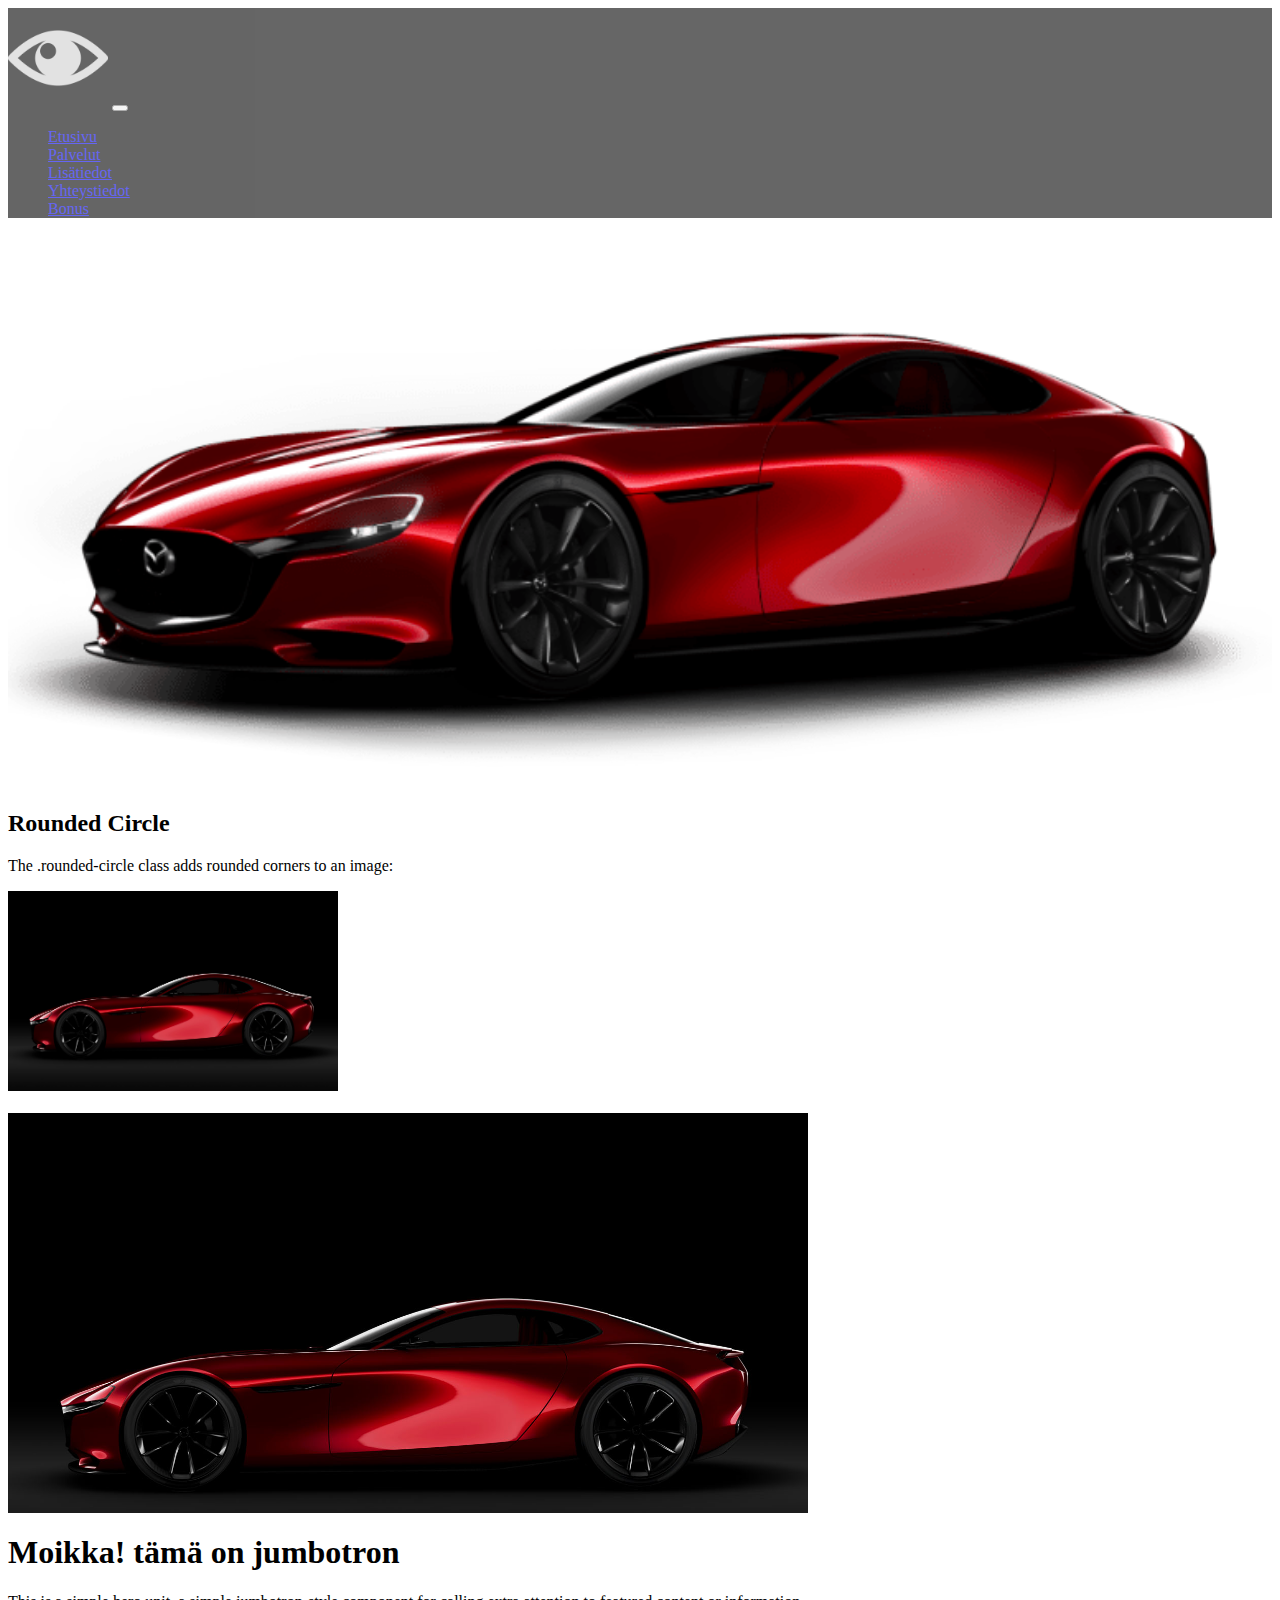
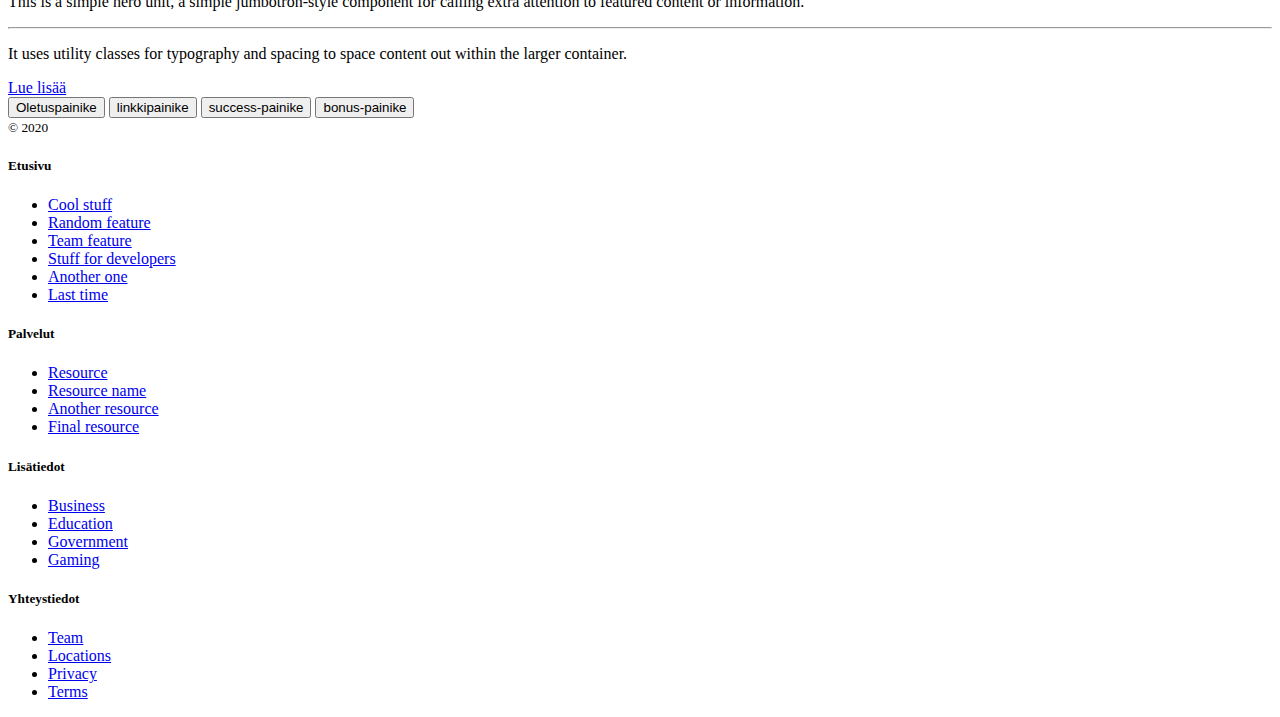
==== etusivu.html @ 67d4008b "omaweb" ====
<!DOCTYPE HTML>
<html lang="fi">
	<head>
		<title>oma webbisivu</title>
		<meta charset="utf-8"/>
		<meta name="viewport" content="width=device-width, initial-scale=1, shrink-to-fit=no">
		<link rel="stylesheet" href="https://cdn.jsdelivr.net/npm/bootstrap@4.5.3/dist/css/bootstrap.min.css" integrity="sha384-TX8t27EcRE3e/ihU7zmQxVncDAy5uIKz4rEkgIXeMed4M0jlfIDPvg6uqKI2xXr2" crossorigin="anonymous">
		<link href="styles-etusivu.css" rel="stylesheet" >
		<link rel="icon" href="iconi_valilehti.png" type="image/x-icon">
	</head>
	
<body>
	 <!-- A grey horizontal navbar that becomes vertical on small screens -->
<nav class="navbar navbar-expand-md navbar-dark bg-dark fixed-top navbar-shrink" >
 <img src="logo.png" alt="logo" class="navbar-brand mx-auto" width="100px" height="100px">
	<button class="navbar-toggler" data-toggle="collapse" data-target="#navbarMenu">
		<span class="navbar-toggler-icon"></span>
	</button>
	<div id="navbarMenu" class="collapse navbar-collapse">
  <!-- Links (active) näyttää aktiivisen linkin, navbar tekee hampurilaisen-->

	  <ul class="navbar-nav justify-contet-center mx-auto">
		<li class="nav-item">
		  <a class="nav-link active" href="#">Etusivu</a>
		</li>
		<li class="nav-item">
		  <a class="nav-link" href="palvelut.html">Palvelut</a>
		</li>
		<li class="nav-item">
		  <a class="nav-link" href="lisätiedot.html">Lisätiedot</a>
		</li>
		<li class="nav-item">
		  <a class="nav-link" href="yhteystiedot.html">Yhteystiedot</a>
		</li>
		<li class="nav-item">
		  <a class="nav-link" href="v4.final.html">Bonus</a>
		</li>
	  </ul>
	</div>
</nav> 

<img src="concept.png" alt="Cinque Terre" class="img-fluid" style="width:100%;"></img>

<div class="container">
  <h2>Rounded Circle</h2>
  <p>The .rounded-circle class adds rounded corners to an image:</p>            
  <img src="auto_kuva.jpg" class="rounded-circle" alt="Cinque Terre" width="330" height="200"> 
</div>
<br>
<div class="taustakuva img-fluid">	
	</div>


 <div class="jumbotron">
  <h1 class="display-4 justify-contet-center">Moikka! tämä on jumbotron</h1>
  <p class="lead">This is a simple hero unit, a simple jumbotron-style component for calling extra attention to featured content or information.</p>
  <hr class="my-4">
  <p>It uses utility classes for typography and spacing to space content out within the larger container.</p>
  <a class="btn btn-primary btn-lg" href="#" role="button">Lue lisää</a>
</div>
 
<button type="button" class="btn">Oletuspainike</button>
<button type="button" class="btn btn-primary">linkkipainike</button>
<button type="button" class="btn btn-secondary">success-painike</button>
<button type="button" class="btn btn-success">bonus-painike</button>

<br>

<link rel="stylesheet" href="https://use.fontawesome.com/releases/v5.7.0/css/all.css" integrity="sha384-lZN37f5QGtY3VHgisS14W3ExzMWZxybE1SJSEsQp9S+oqd12jhcu+A56Ebc1zFSJ" crossorigin="anonymous">

<footer class="container py-5">
  <div class="row">
    <div class="col-12 col-md">
      <small class="d-block mb-3 text-muted">&copy; 2020</small>
    </div>
    <div class="col-6 col-md">
      <h5>Etusivu</h5>
      <ul class="list-unstyled text-small">
        <li><a class="text-muted" href="#">Cool stuff</a></li>
        <li><a class="text-muted" href="#">Random feature</a></li>
        <li><a class="text-muted" href="#">Team feature</a></li>
        <li><a class="text-muted" href="#">Stuff for developers</a></li>
        <li><a class="text-muted" href="#">Another one</a></li>
        <li><a class="text-muted" href="#">Last time</a></li>
      </ul>
    </div>
    <div class="col-6 col-md">
      <h5>Palvelut</h5>
      <ul class="list-unstyled text-small">
        <li><a class="text-muted" href="#">Resource</a></li>
        <li><a class="text-muted" href="#">Resource name</a></li>
        <li><a class="text-muted" href="#">Another resource</a></li>
        <li><a class="text-muted" href="#">Final resource</a></li>
      </ul>
    </div>
    <div class="col-6 col-md">
      <h5>Lisätiedot</h5>
      <ul class="list-unstyled text-small">
        <li><a class="text-muted" href="#">Business</a></li>
        <li><a class="text-muted" href="#">Education</a></li>
        <li><a class="text-muted" href="#">Government</a></li>
        <li><a class="text-muted" href="#">Gaming</a></li>
      </ul>
    </div>
    <div class="col-6 col-md">
      <h5>Yhteystiedot</h5>
      <ul class="list-unstyled text-small">
        <li><a class="text-muted" href="#">Team</a></li>
        <li><a class="text-muted" href="#">Locations</a></li>
        <li><a class="text-muted" href="#">Privacy</a></li>
        <li><a class="text-muted" href="#">Terms</a></li>
      </ul>
    </div>
  </div>
</footer>


	<script src="https://code.jquery.com/jquery-3.5.1.slim.min.js" integrity="sha384-DfXdz2htPH0lsSSs5nCTpuj/zy4C+OGpamoFVy38MVBnE+IbbVYUew+OrCXaRkfj" crossorigin="anonymous"></script>
	<script src="https://cdn.jsdelivr.net/npm/bootstrap@4.5.3/dist/js/bootstrap.bundle.min.js" integrity="sha384-ho+j7jyWK8fNQe+A12Hb8AhRq26LrZ/JpcUGGOn+Y7RsweNrtN/tE3MoK7ZeZDyx" crossorigin="anonymous"></script>
	<script>
	$(window).scroll(function() {
	$('nav').toggleClass('scrolled', $(this).scrollTop() > 8);
	});
	</script>
</body>
	
</html>
---- styles-etusivu.css ----
.bg-dark{
	transition: 750ms ease;
	background-color: black !important;
	opacity: 0.6; 
	
}

.bg-dark.scrolled{
	background-color: black !important;
	opacity: 0.9;
}



.taustakuva {
	flex: width;
	width: 800px;
	height: 400px;
	background-image: url('auto_kuva.jpg');
	background-size: cover;
	transition: width 2s, height 3s;
}
.taustakuva:hover{
	width: 1600px;
	height: 800px;
}



.first-example-grid {
	background-color: #aaaaaa;
	border: 3px solid #000000;

}

.placeholder-img {
	height: 200px;
	border: 1px solid black !important;
}




.col{
	background-color: #cccccc;
	color:#000000;
	padding: 5px;
	margin: 3px;
	text-align: center;
}

.second-example-grid {
	background-color: #aaaa00;
	border: 3px solid #000000;
	
}

.second-example-cell {
	background-color: #cccc00;
	color:#000000;
	padding: 5px;
	margin: 3px;
	text-align: center;
}
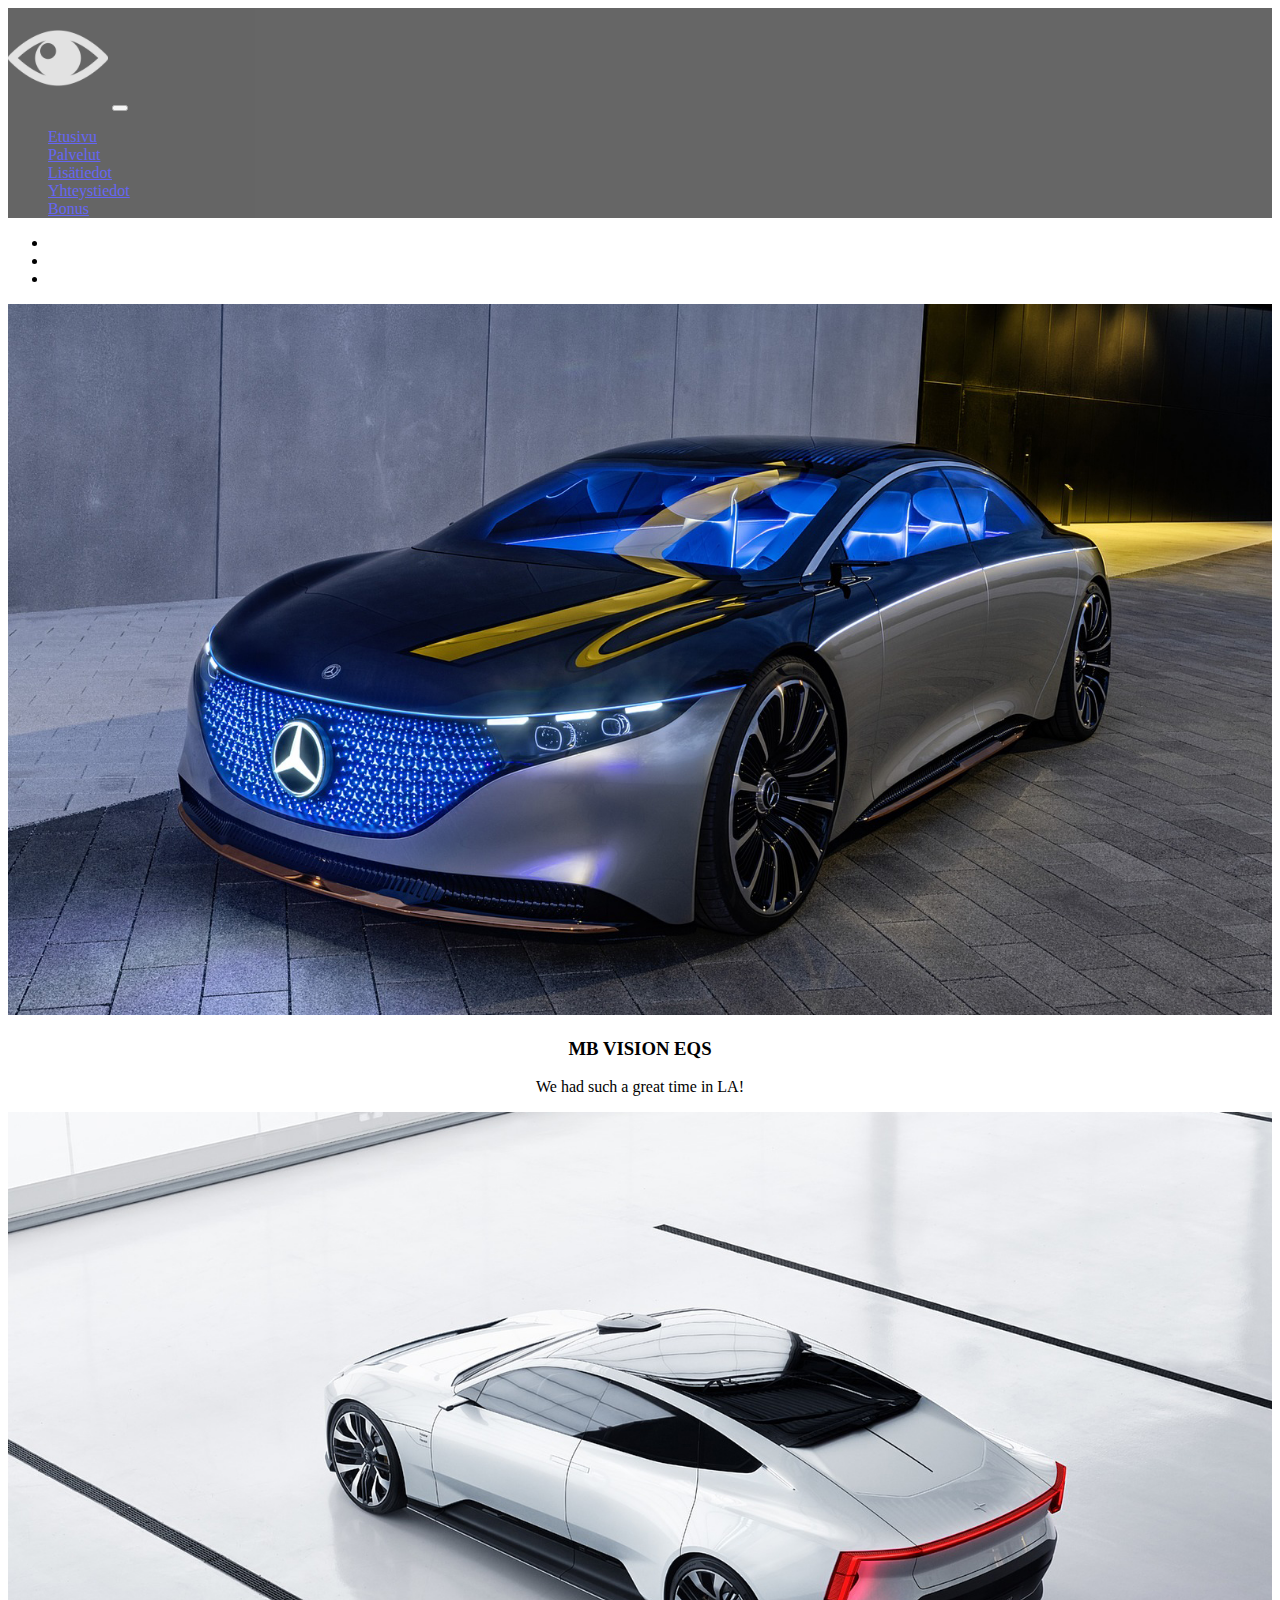
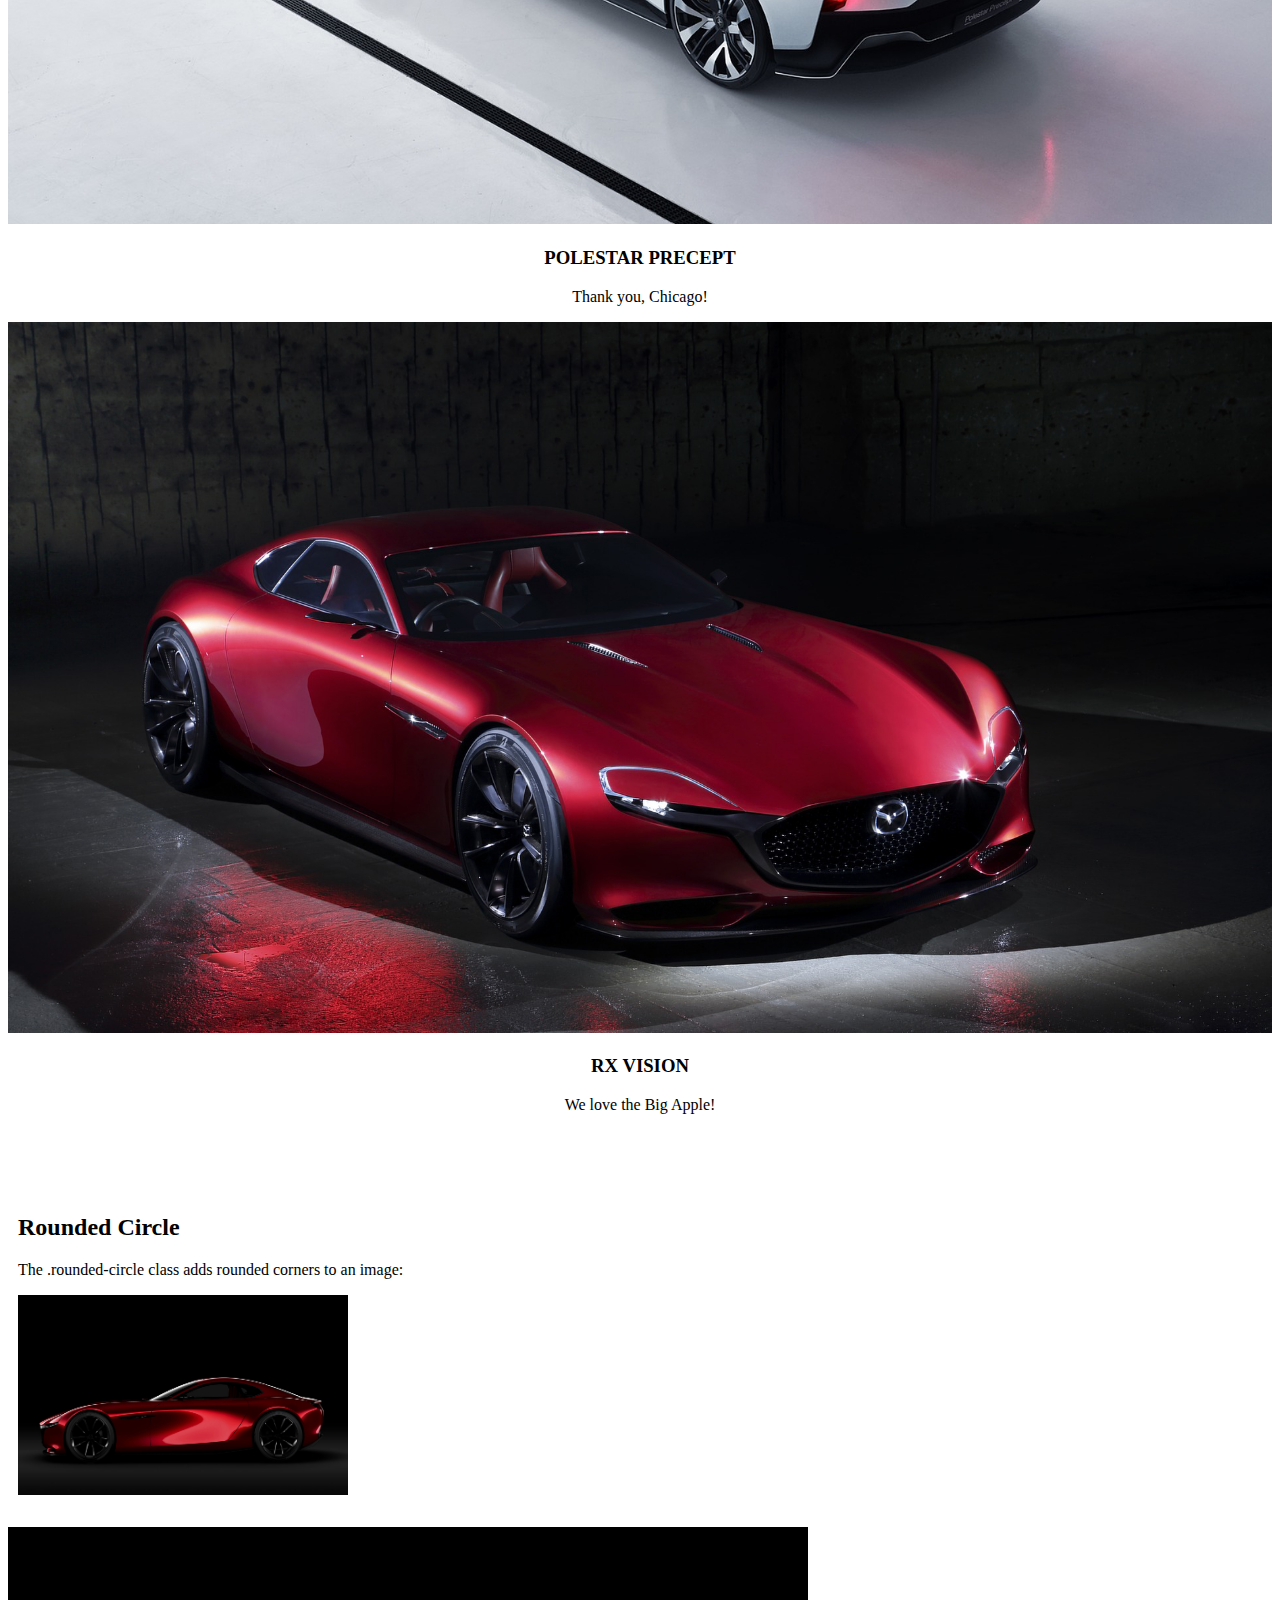
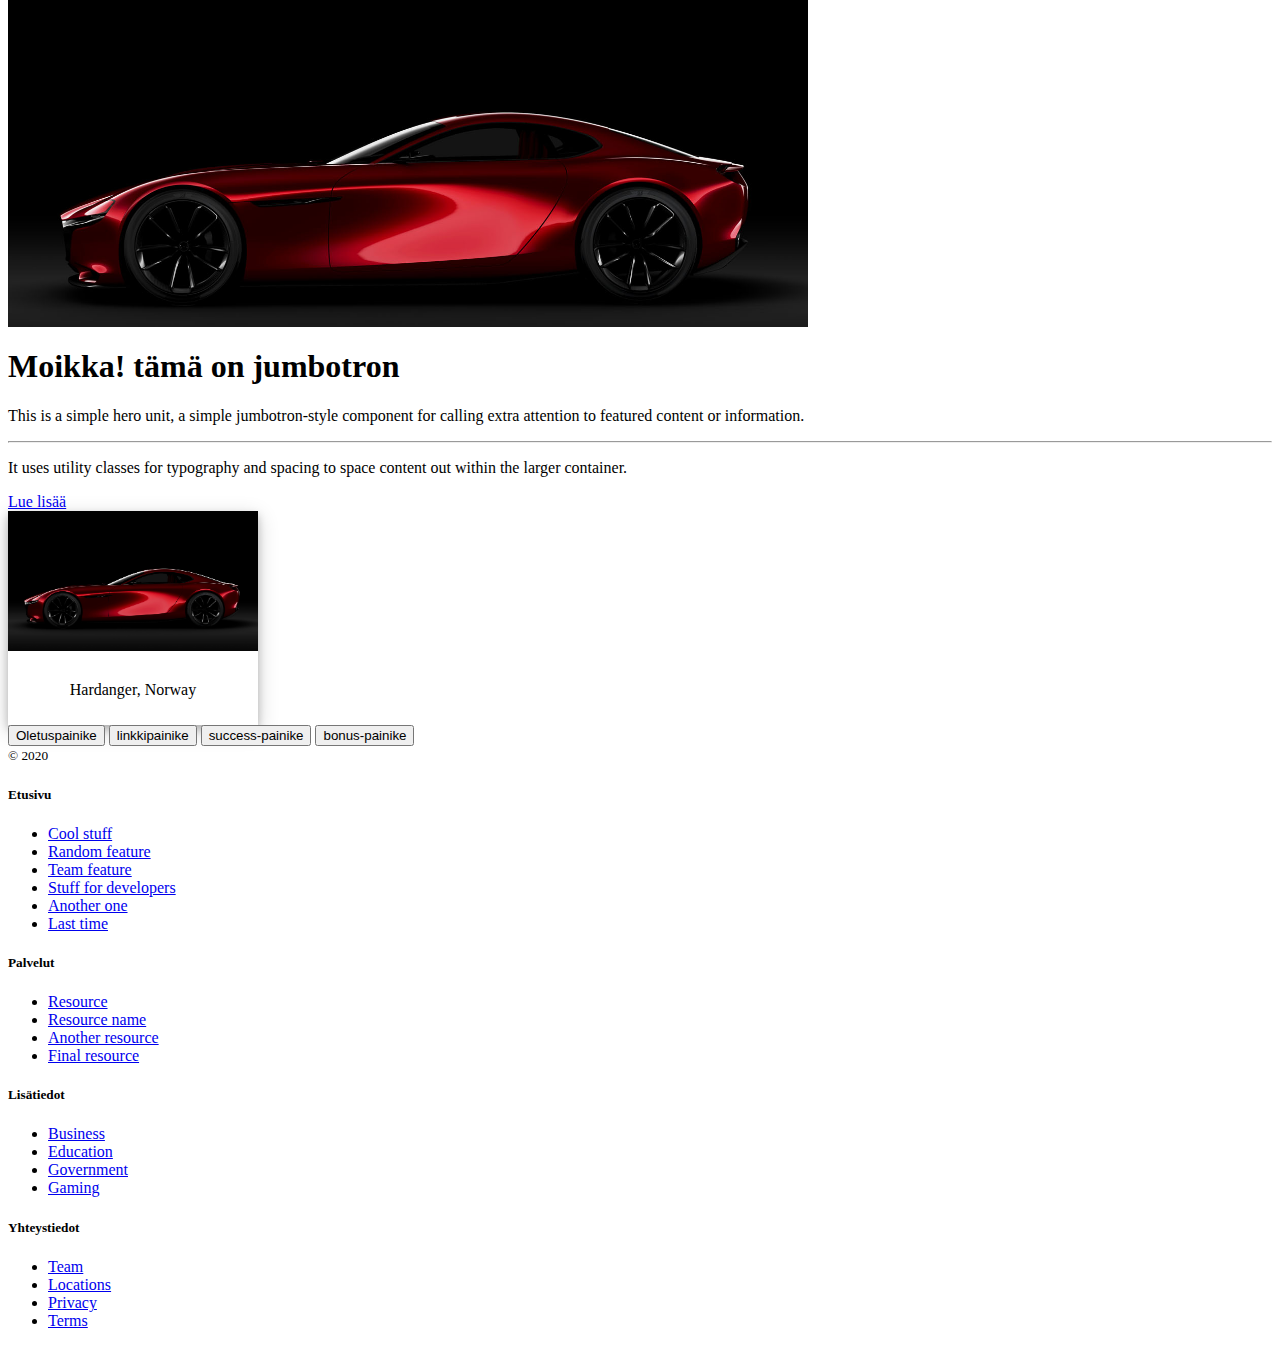
==== commit cd12c398: "-" ====
--- a/etusivu.html
+++ b/etusivu.html
@@ -39,7 +39,45 @@
 	</div>
 </nav> 
 
-<img src="concept.png" alt="Cinque Terre" class="img-fluid" style="width:100%;"></img>
+<div id="demo" class="carousel slide" data-ride="carousel">
+  <ul class="carousel-indicators">
+    <li data-target="#demo" data-slide-to="0" class="active"></li>
+    <li data-target="#demo" data-slide-to="1"></li>
+    <li data-target="#demo" data-slide-to="2"></li>
+  </ul>
+  <div class="carousel-inner">
+    <div class="carousel-item active">
+      <img src="mercedes-benz_vision_eqs_1600x1200.jpg" alt="EQS" >
+      <div class="carousel-caption">
+        <h3>MB VISION EQS</h3>
+        <p>We had such a great time in LA!</p>
+      </div>   
+    </div>
+    <div class="carousel-item">
+      <img src="2020_polestar_precept_concept_1600x1200.jpg" alt="polestar" >
+      <div class="carousel-caption">
+        <h3>POLESTAR PRECEPT</h3>
+        <p>Thank you, Chicago!</p>
+      </div>   
+    </div>
+    <div class="carousel-item">
+      <img src="2015_mazda_rx-vision_concept_1920x1080.jpg" alt="RX">
+      <div class="carousel-caption">
+        <h3>RX VISION</h3>
+        <p>We love the Big Apple!</p>
+		<br><br>
+      </div>   
+    </div>
+  </div>
+  <a class="carousel-control-prev" href="#demo" data-slide="prev">
+    <span class="carousel-control-prev-icon"></span>
+  </a>
+  <a class="carousel-control-next" href="#demo" data-slide="next">
+    <span class="carousel-control-next-icon"></span>
+  </a>
+</div>
+
+<br>
 
 <div class="container">
   <h2>Rounded Circle</h2>
@@ -52,13 +90,20 @@
 
 
  <div class="jumbotron">
-  <h1 class="display-4 justify-contet-center">Moikka! tämä on jumbotron</h1>
+  <h1 class="display-4">Moikka! tämä on jumbotron</h1>
   <p class="lead">This is a simple hero unit, a simple jumbotron-style component for calling extra attention to featured content or information.</p>
   <hr class="my-4">
   <p>It uses utility classes for typography and spacing to space content out within the larger container.</p>
   <a class="btn btn-primary btn-lg" href="#" role="button">Lue lisää</a>
 </div>
  
+ <div class="polaroid">
+  <img src="auto_kuva.jpg" a class="nav-link" href="#" alt="Norway" style="width:100%">
+  <div class="container">
+    <p>Hardanger, Norway</p>
+  </div>
+  
+</div>
 <button type="button" class="btn">Oletuspainike</button>
 <button type="button" class="btn btn-primary">linkkipainike</button>
 <button type="button" class="btn btn-secondary">success-painike</button>
--- a/styles-etusivu.css
+++ b/styles-etusivu.css
@@ -26,7 +26,25 @@
 	height: 800px;
 }
 
+.carousel-inner img {
+    width: 100%;
+    height: 100%;
+  }
+  
+.carousel-caption{
+	  size: 125px;
+	  text-align: center;
+  }
+  
+div.polaroid {
+  width: 250px;
+  box-shadow: 0 4px 8px 0 rgba(0, 0, 0, 0.2), 0 6px 20px 0 rgba(0, 0, 0, 0.19);
+  text-align: center;
+}
 
+div.container {
+  padding: 10px;
+}
 
 .first-example-grid {
 	background-color: #aaaaaa;
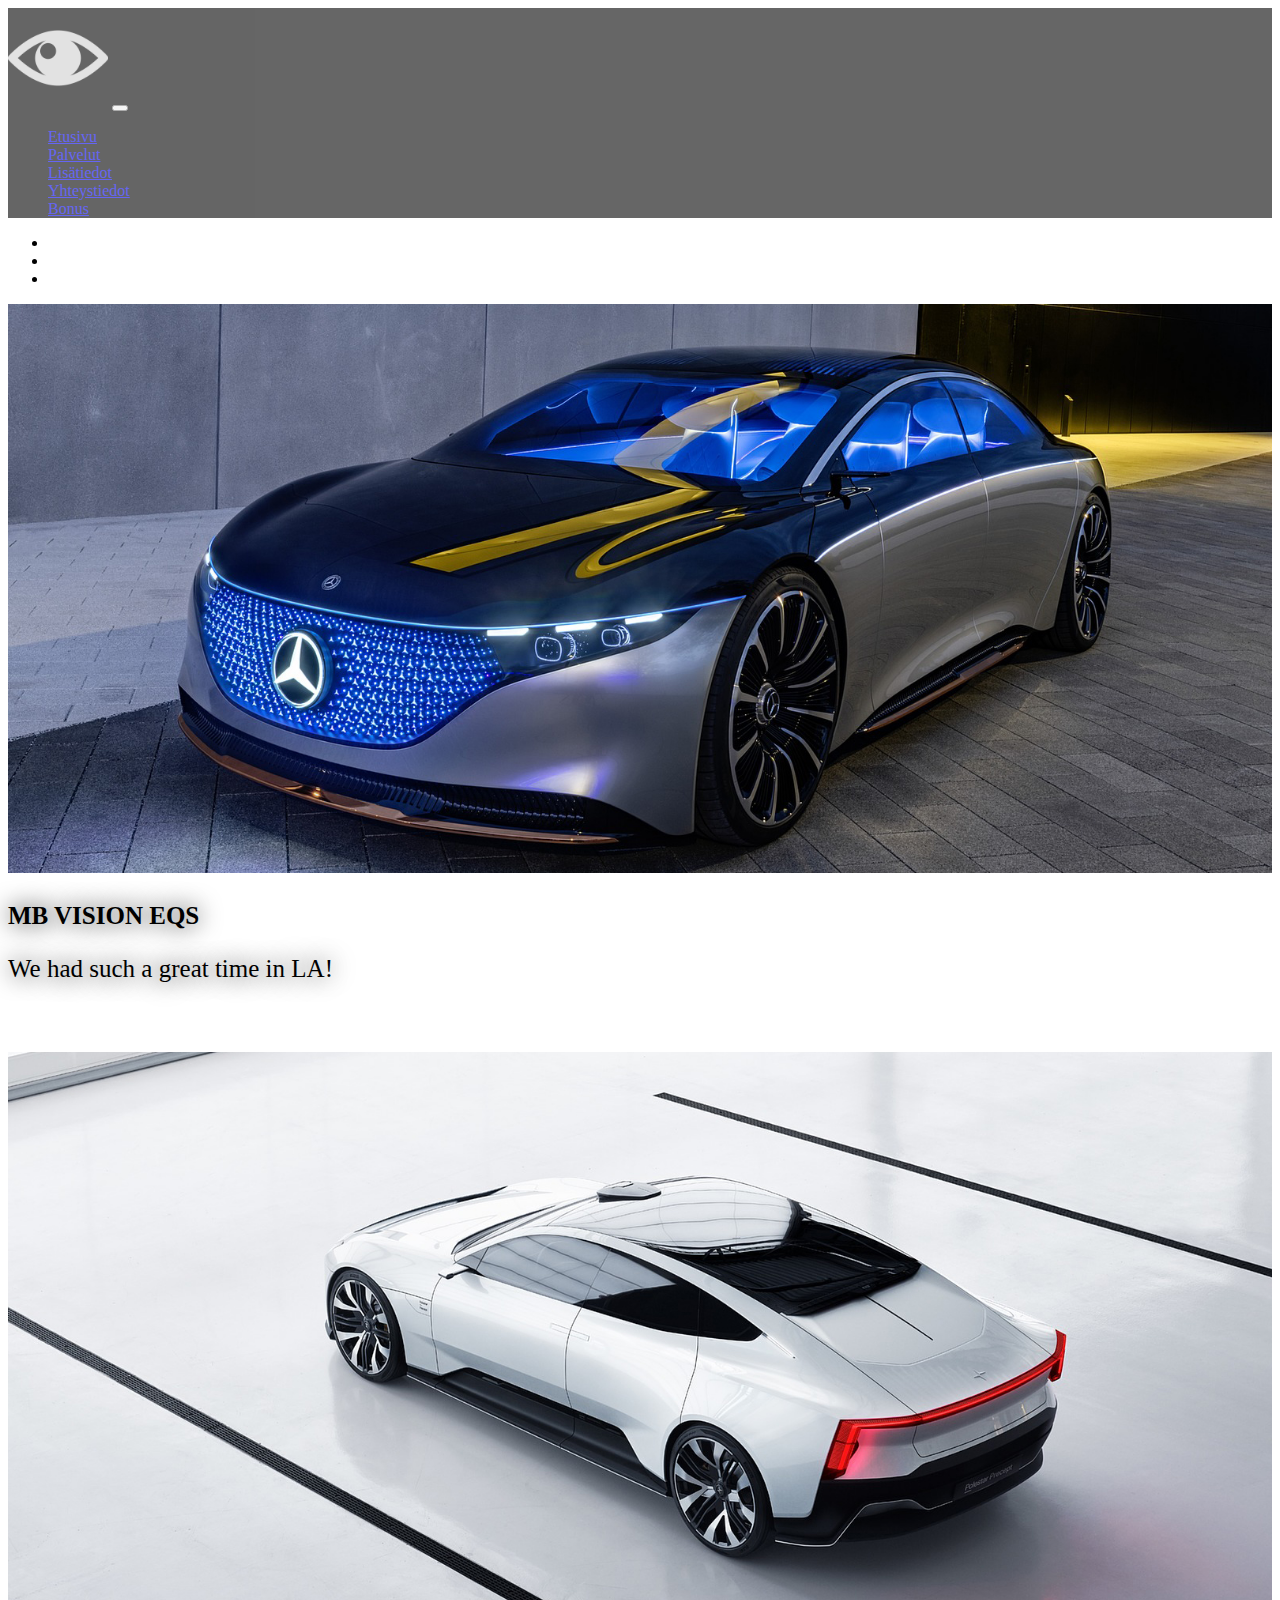
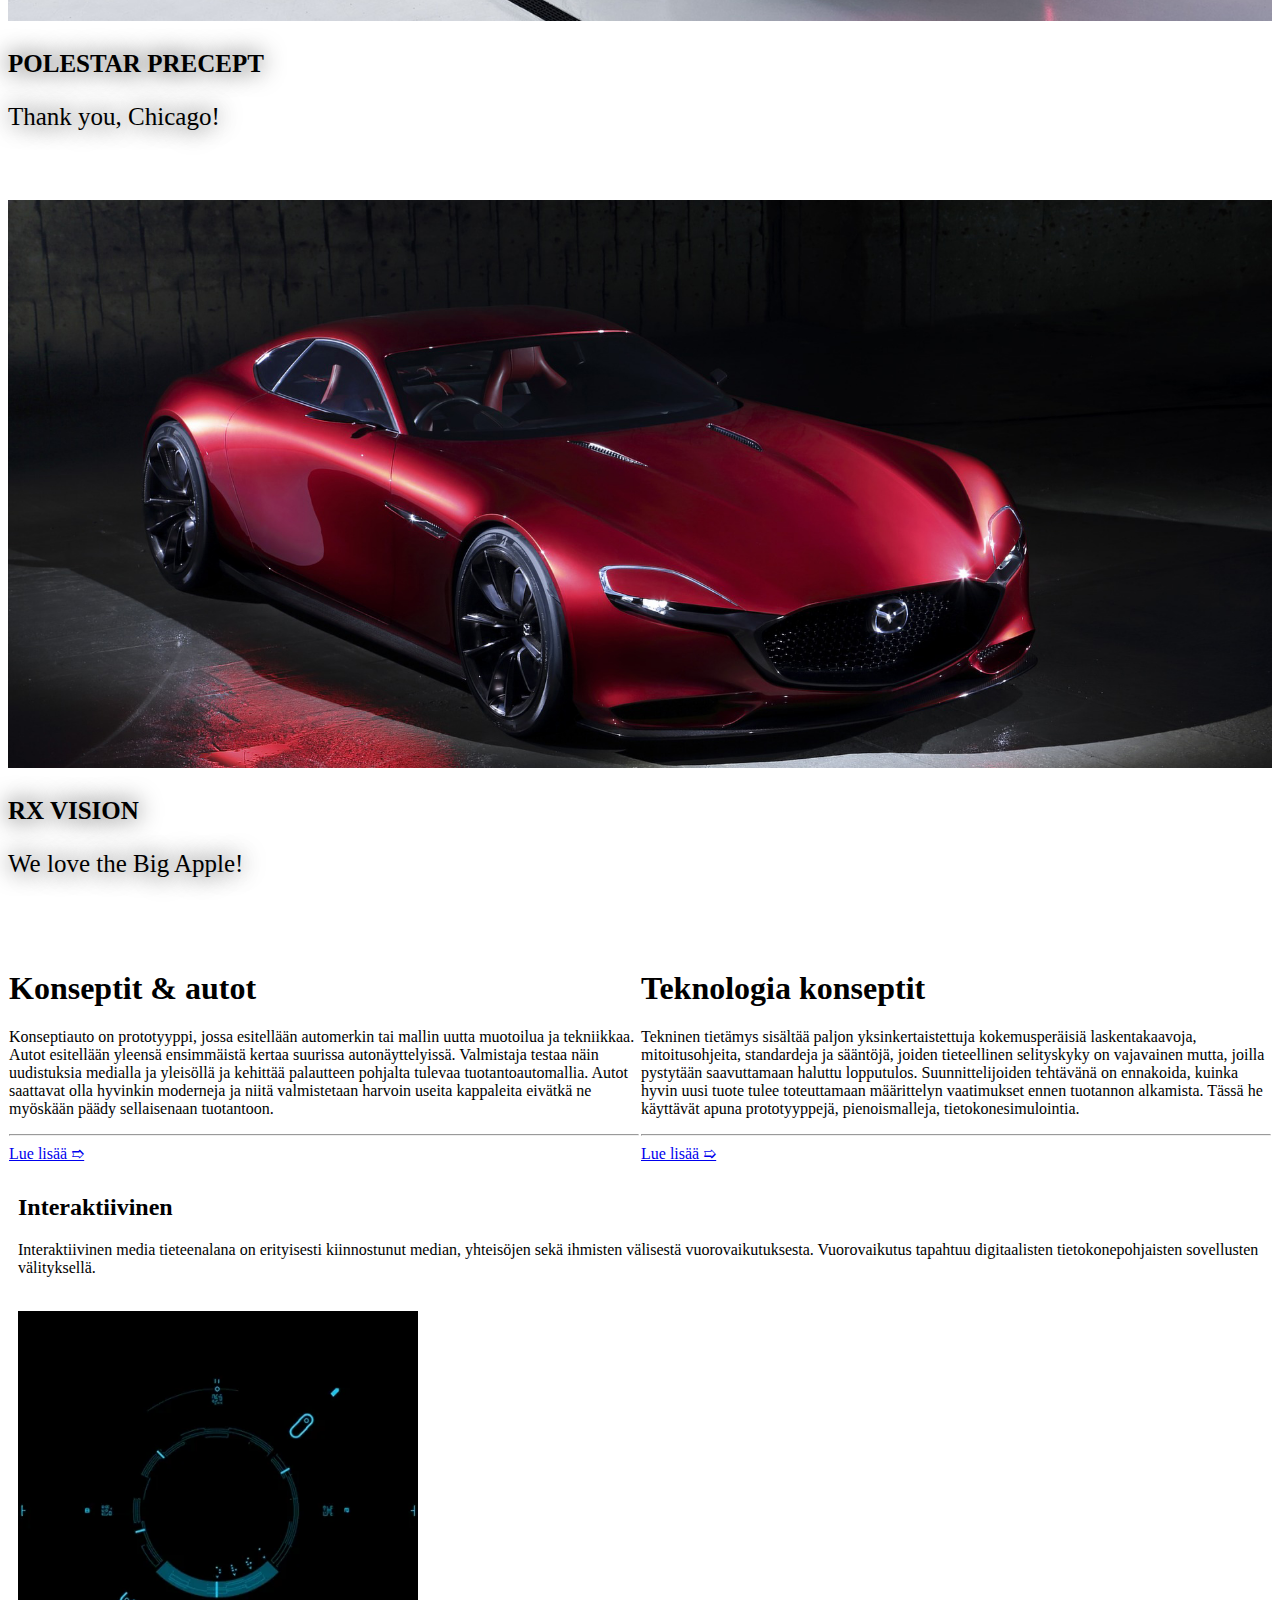
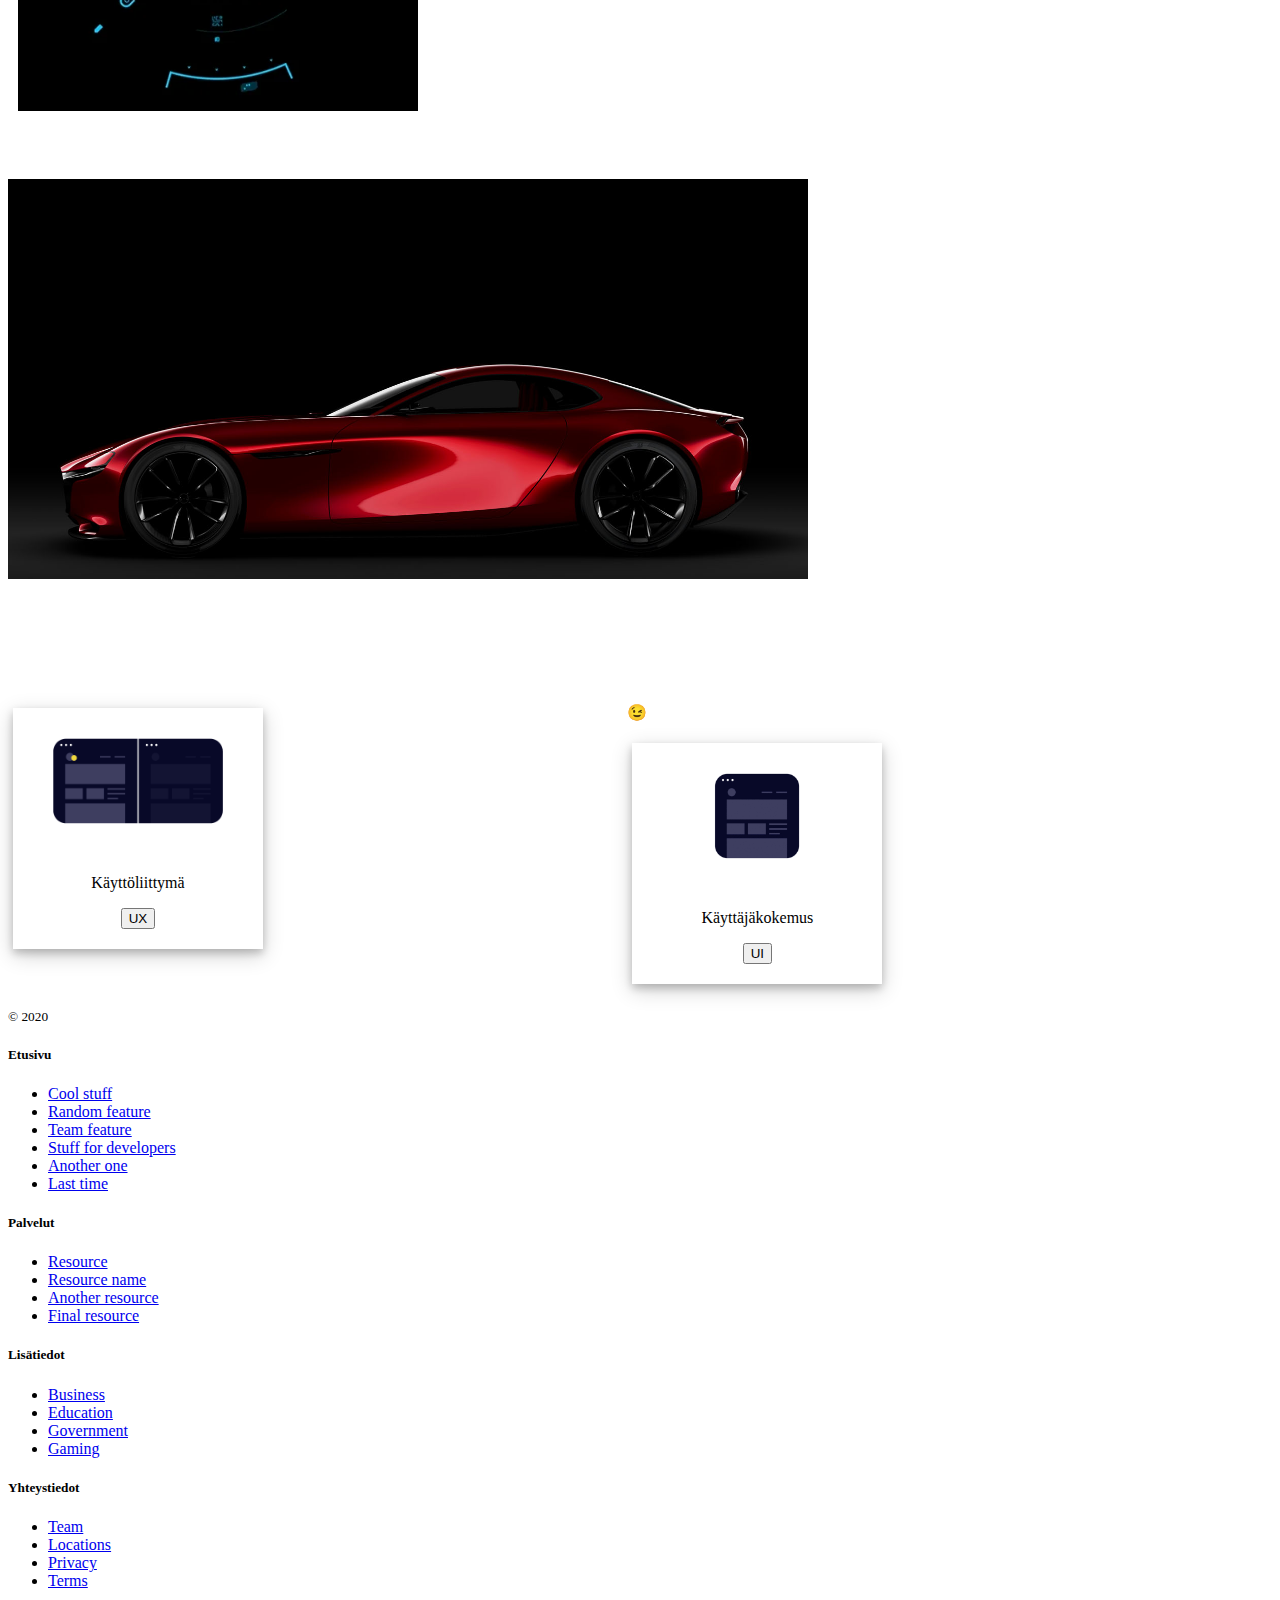
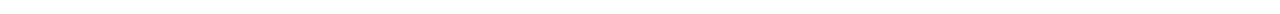
==== commit 20f0c618: "-" ====
--- a/etusivu.html
+++ b/etusivu.html
@@ -12,7 +12,7 @@
 <body>
 	 <!-- A grey horizontal navbar that becomes vertical on small screens -->
 <nav class="navbar navbar-expand-md navbar-dark bg-dark fixed-top navbar-shrink" >
- <img src="logo.png" alt="logo" class="navbar-brand mx-auto" width="100px" height="100px">
+ <img src="logo.png" alt="logo" class="navbar-brand" width="100px" height="100px">
 	<button class="navbar-toggler" data-toggle="collapse" data-target="#navbarMenu">
 		<span class="navbar-toggler-icon"></span>
 	</button>
@@ -65,7 +65,6 @@
       <div class="carousel-caption">
         <h3>RX VISION</h3>
         <p>We love the Big Apple!</p>
-		<br><br>
       </div>   
     </div>
   </div>
@@ -77,37 +76,73 @@
   </a>
 </div>
 
+ <div class="row-box">
+	<div class="column-box">
+		<div class="jumbotron">
+		<h1 class="display-8">Konseptit & autot</h1>
+		<p class="lead">Konseptiauto on prototyyppi, jossa esitellään automerkin tai mallin uutta muotoilua ja tekniikkaa.
+  Autot esitellään yleensä ensimmäistä kertaa suurissa autonäyttelyissä. 
+  Valmistaja testaa näin uudistuksia medialla ja yleisöllä ja kehittää palautteen pohjalta 
+  tulevaa tuotantoautomallia. Autot saattavat olla hyvinkin moderneja ja niitä valmistetaan 
+  harvoin useita kappaleita eivätkä ne myöskään päädy sellaisenaan tuotantoon.</p>
+		<hr class="my-4">
+		<a class="btn btn-primary btn-lg" href="palvelut.html" role="button">Lue lisää ➱</a>
+		</div>
+	</div>
+	<div class="column-box">
+		<div class="jumbotron">
+		<h1 class="display-8">Teknologia konseptit</h1>
+		<p class="lead">Tekninen tietämys sisältää paljon yksinkertaistettuja 
+		kokemusperäisiä laskentakaavoja, mitoitusohjeita, standardeja ja sääntöjä, 
+		joiden tieteellinen selityskyky on vajavainen mutta, joilla pystytään saavuttamaan
+		haluttu lopputulos. Suunnittelijoiden tehtävänä on ennakoida, kuinka hyvin uusi tuote 
+		tulee toteuttamaan määrittelyn vaatimukset ennen tuotannon alkamista. Tässä he käyttävät
+		apuna prototyyppejä, pienoismalleja, tietokonesimulointia.</p>
+		<hr class="my-4">
+		<a class="btn btn-primary btn-lg" href="lisätiedot.html" role="button">Lue lisää ➯</a>
+		</div>
+	</div>
+</div>
+
+
+<div class="container col-4">
+  <h2>Interaktiivinen</h2>
+  <p> Interaktiivinen media tieteenalana on erityisesti kiinnostunut median,
+  yhteisöjen sekä ihmisten välisestä vuorovaikutuksesta. Vuorovaikutus tapahtuu 
+  digitaalisten tietokonepohjaisten sovellusten välityksellä. </p>  
+<br>  
+  <img src="giphy.webp" class="rounded-circle" alt="Cinque Terre" width="400" height="400"> 
+</div>
 <br>
-
-<div class="container">
-  <h2>Rounded Circle</h2>
-  <p>The .rounded-circle class adds rounded corners to an image:</p>            
-  <img src="auto_kuva.jpg" class="rounded-circle" alt="Cinque Terre" width="330" height="200"> 
-</div>
-<br>
-<div class="taustakuva img-fluid">	
-	</div>
-
-
- <div class="jumbotron">
-  <h1 class="display-4">Moikka! tämä on jumbotron</h1>
-  <p class="lead">This is a simple hero unit, a simple jumbotron-style component for calling extra attention to featured content or information.</p>
-  <hr class="my-4">
-  <p>It uses utility classes for typography and spacing to space content out within the larger container.</p>
-  <a class="btn btn-primary btn-lg" href="#" role="button">Lue lisää</a>
-</div>
- 
- <div class="polaroid">
-  <img src="auto_kuva.jpg" a class="nav-link" href="#" alt="Norway" style="width:100%">
-  <div class="container">
-    <p>Hardanger, Norway</p>
-  </div>
+<br><br>
+	<div class="taustakuva mx-auto">
+	</div>
+
+
+ <br><br><br><br><br><br>
+ <div class="row">
+		<div class="column">
+			<div class="polaroid container">
+			<img src="ux.gif" a class="nav-link" href="lisätiedot.html" alt="UX" style="width:100%">
+			<div class="container">
+			<p>Käyttöliittymä</p>
+			<button type="button" class="btn btn-primary">UX</button>
+			</div>
+			</div>
+		</div>
+		<p>😉</p>
+		<div class="column">
+			<div class="polaroid container">
+			<img src="ui.gif" a class="nav-link" href="palvelut.html" alt="UI" style="width:100%">
+			<div class="container">
+			<p>Käyttäjäkokemus</p>
+			<button type="button" class="btn btn-success">UI</button>
+			</div>
+			</div>
+		</div>
+ </div>
   
 </div>
-<button type="button" class="btn">Oletuspainike</button>
-<button type="button" class="btn btn-primary">linkkipainike</button>
-<button type="button" class="btn btn-secondary">success-painike</button>
-<button type="button" class="btn btn-success">bonus-painike</button>
 
 <br>
 
--- a/styles-etusivu.css
+++ b/styles-etusivu.css
@@ -1,4 +1,7 @@
 
+    body { 
+      overflow-x: hidden; 
+    } 
 .bg-dark{
 	transition: 750ms ease;
 	background-color: black !important;
@@ -12,17 +15,16 @@
 }
 
 
-
 .taustakuva {
 	flex: width;
 	width: 800px;
 	height: 400px;
 	background-image: url('auto_kuva.jpg');
 	background-size: cover;
-	transition: width 2s, height 3s;
+	transition: width 3s, height 3s;
 }
 .taustakuva:hover{
-	width: 1600px;
+	width: 1550px;
 	height: 800px;
 }
 
@@ -30,11 +32,54 @@
     width: 100%;
     height: 100%;
   }
+
+h3 {
+	font-size: 25px;
+	text-shadow: 2 2 2px #000000;
+}
   
-.carousel-caption{
-	  size: 125px;
-	  text-align: center;
+.carousel-caption {
+	height:150px;
+	font-size: 25px;
+	font-style: bold; 
+	text-shadow: 0 0 25px #000000;
+} 
+  
+.carousel{
+	 height: 100%;
   }
+  
+* {
+	box-sizing: border-box;
+}
+
+.column {
+	float: left;
+	width: 49%;
+	padding: 5px;
+}
+
+.row::after {
+	content: "";
+	display: table;
+	clear: both;
+}
+
+* {
+	box-sizing: border-box;
+}
+
+.column-box {
+	float: left;
+	width: 50%;
+	padding: 1px;
+}
+
+.row-box::after {
+	content: "";
+	display: table;
+	clear: both;
+}
   
 div.polaroid {
   width: 250px;
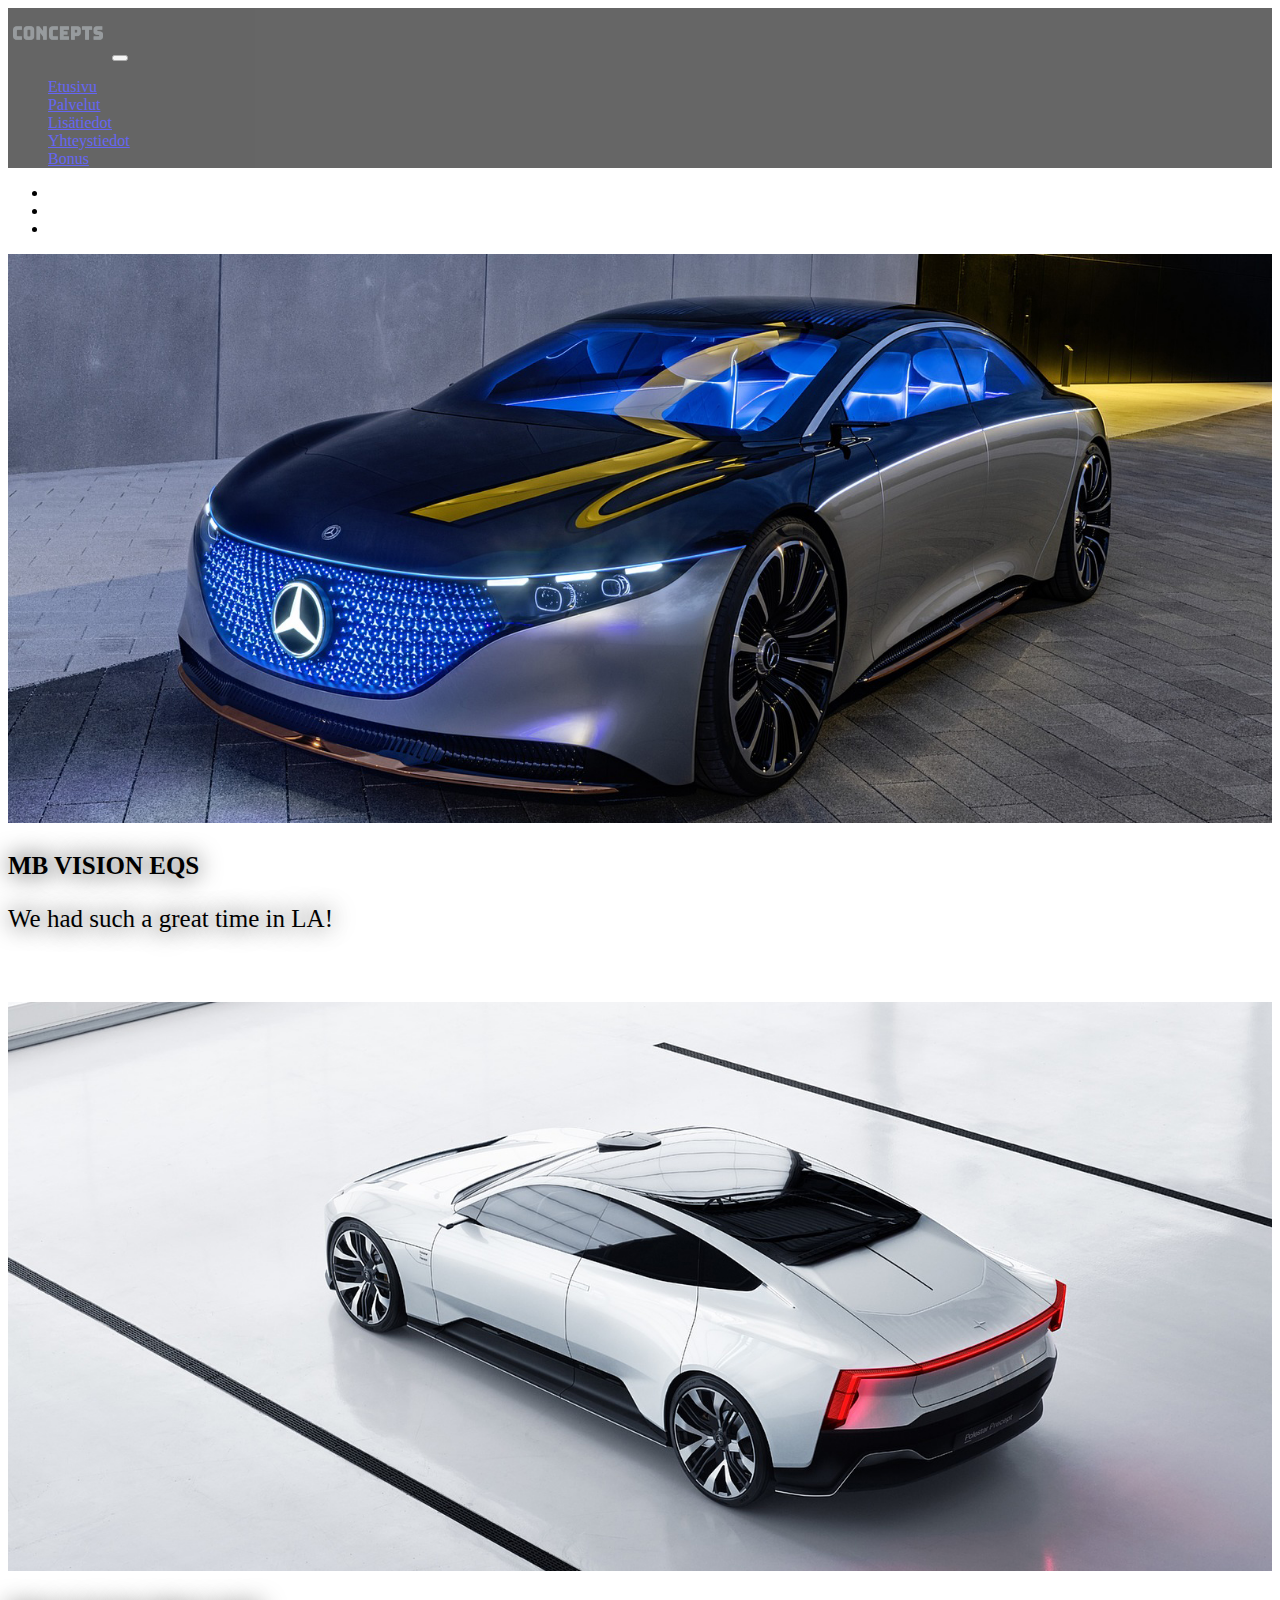
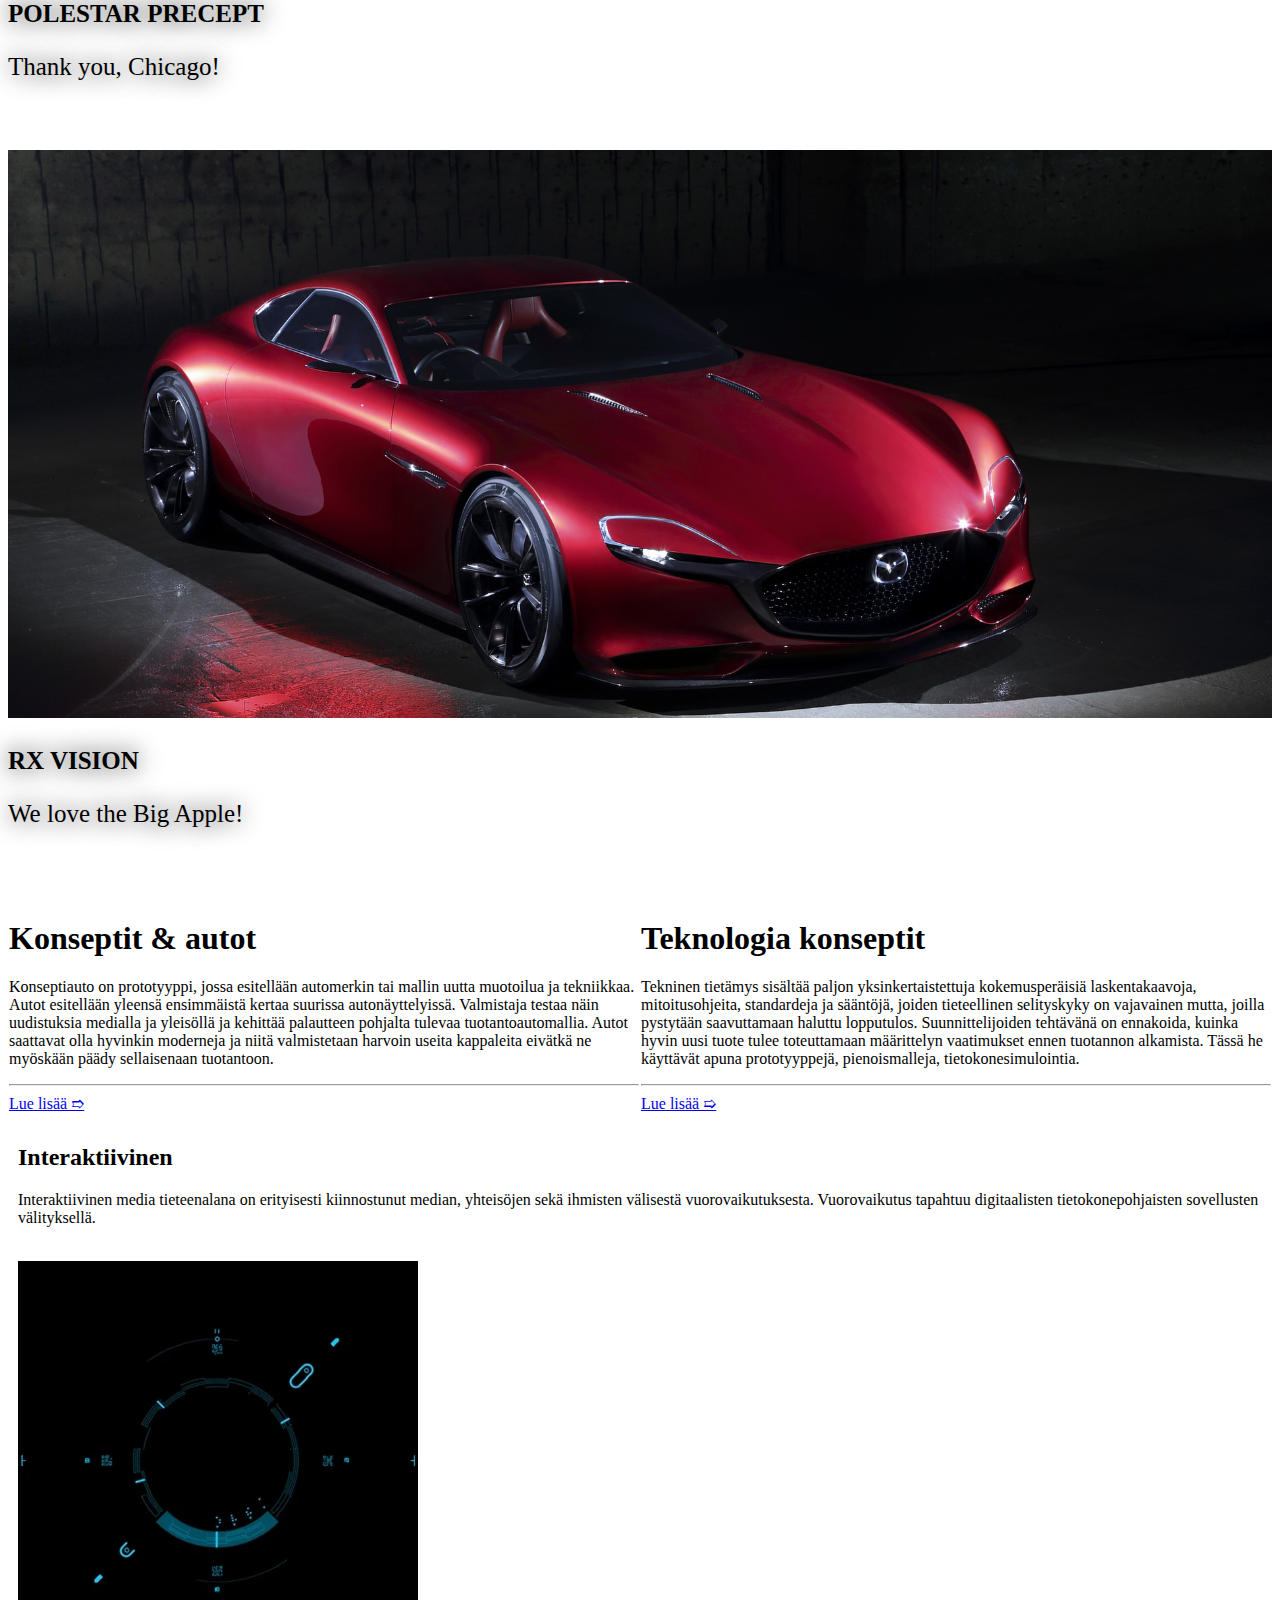
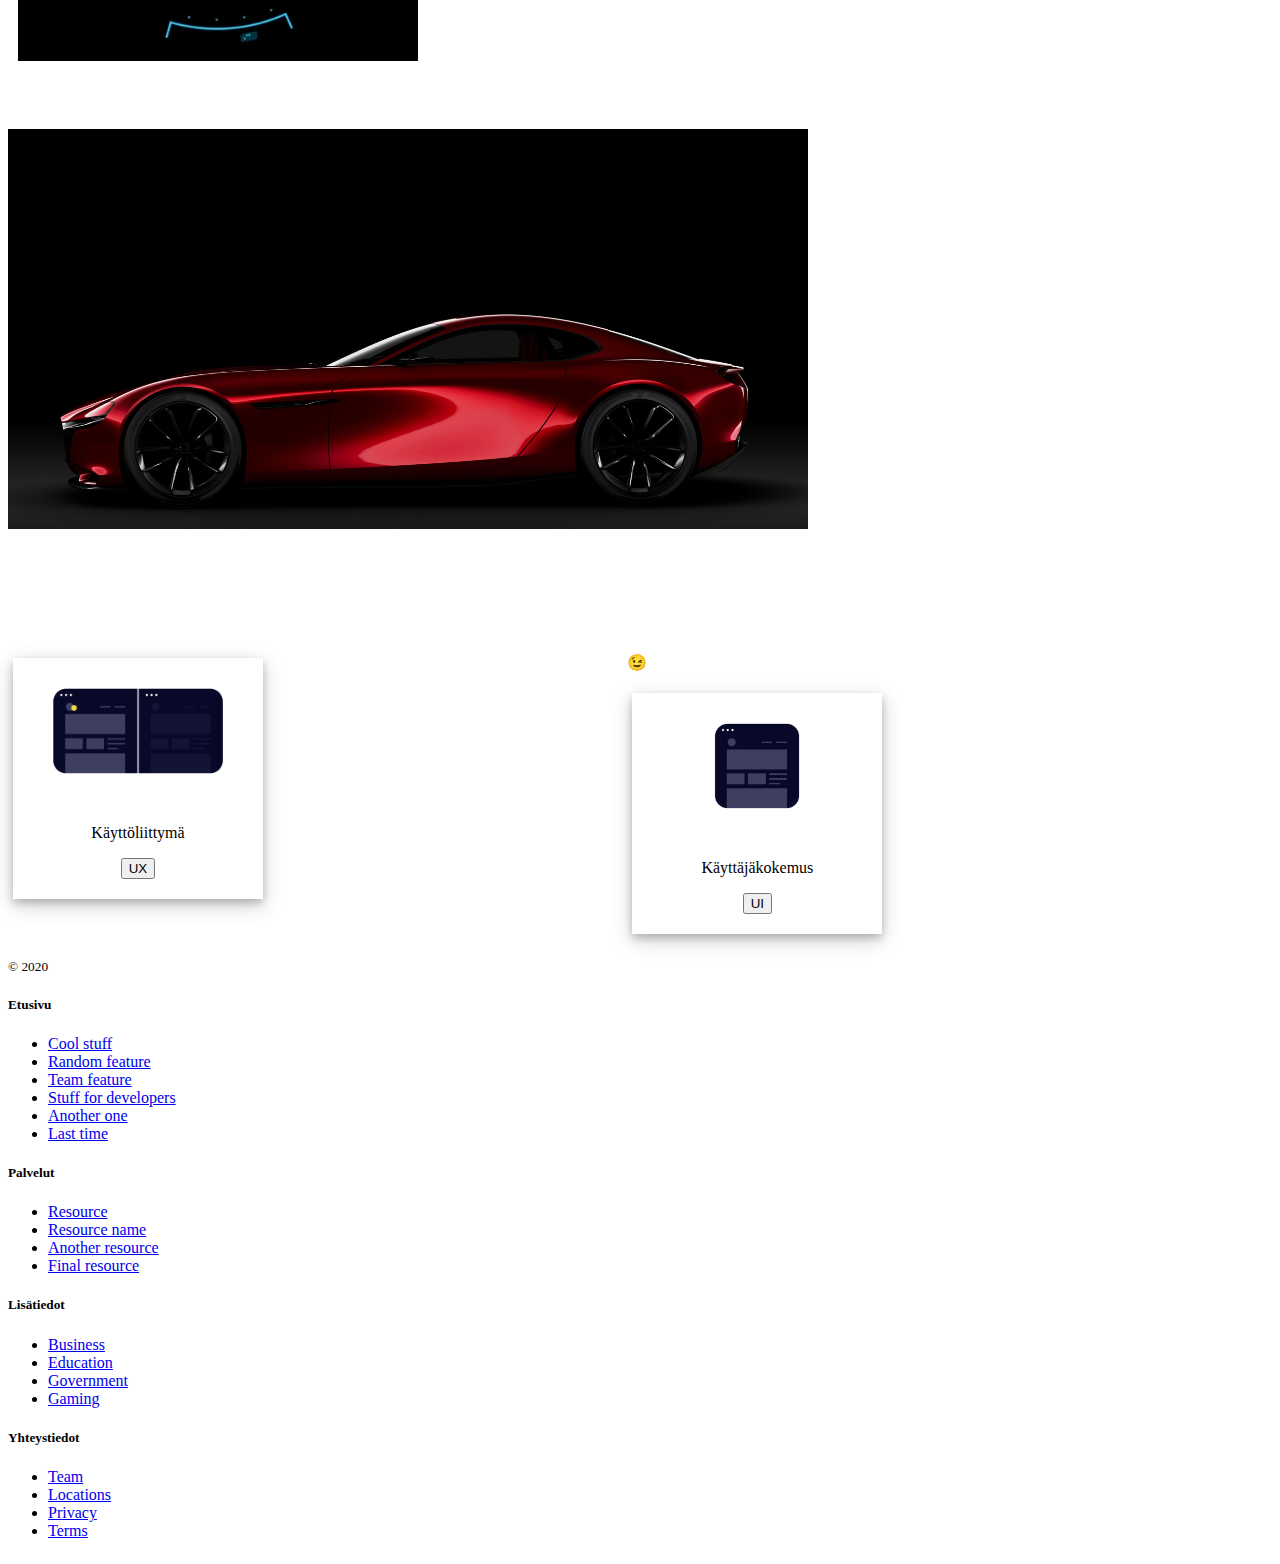
==== commit 6a5b1029: "x" ====
--- a/etusivu.html
+++ b/etusivu.html
@@ -12,7 +12,7 @@
 <body>
 	 <!-- A grey horizontal navbar that becomes vertical on small screens -->
 <nav class="navbar navbar-expand-md navbar-dark bg-dark fixed-top navbar-shrink" >
- <img src="logo.png" alt="logo" class="navbar-brand" width="100px" height="100px">
+  <img src="logo.png" alt="logo" class="navbar-brand mx-auto" width="100px" height="50px">
 	<button class="navbar-toggler" data-toggle="collapse" data-target="#navbarMenu">
 		<span class="navbar-toggler-icon"></span>
 	</button>
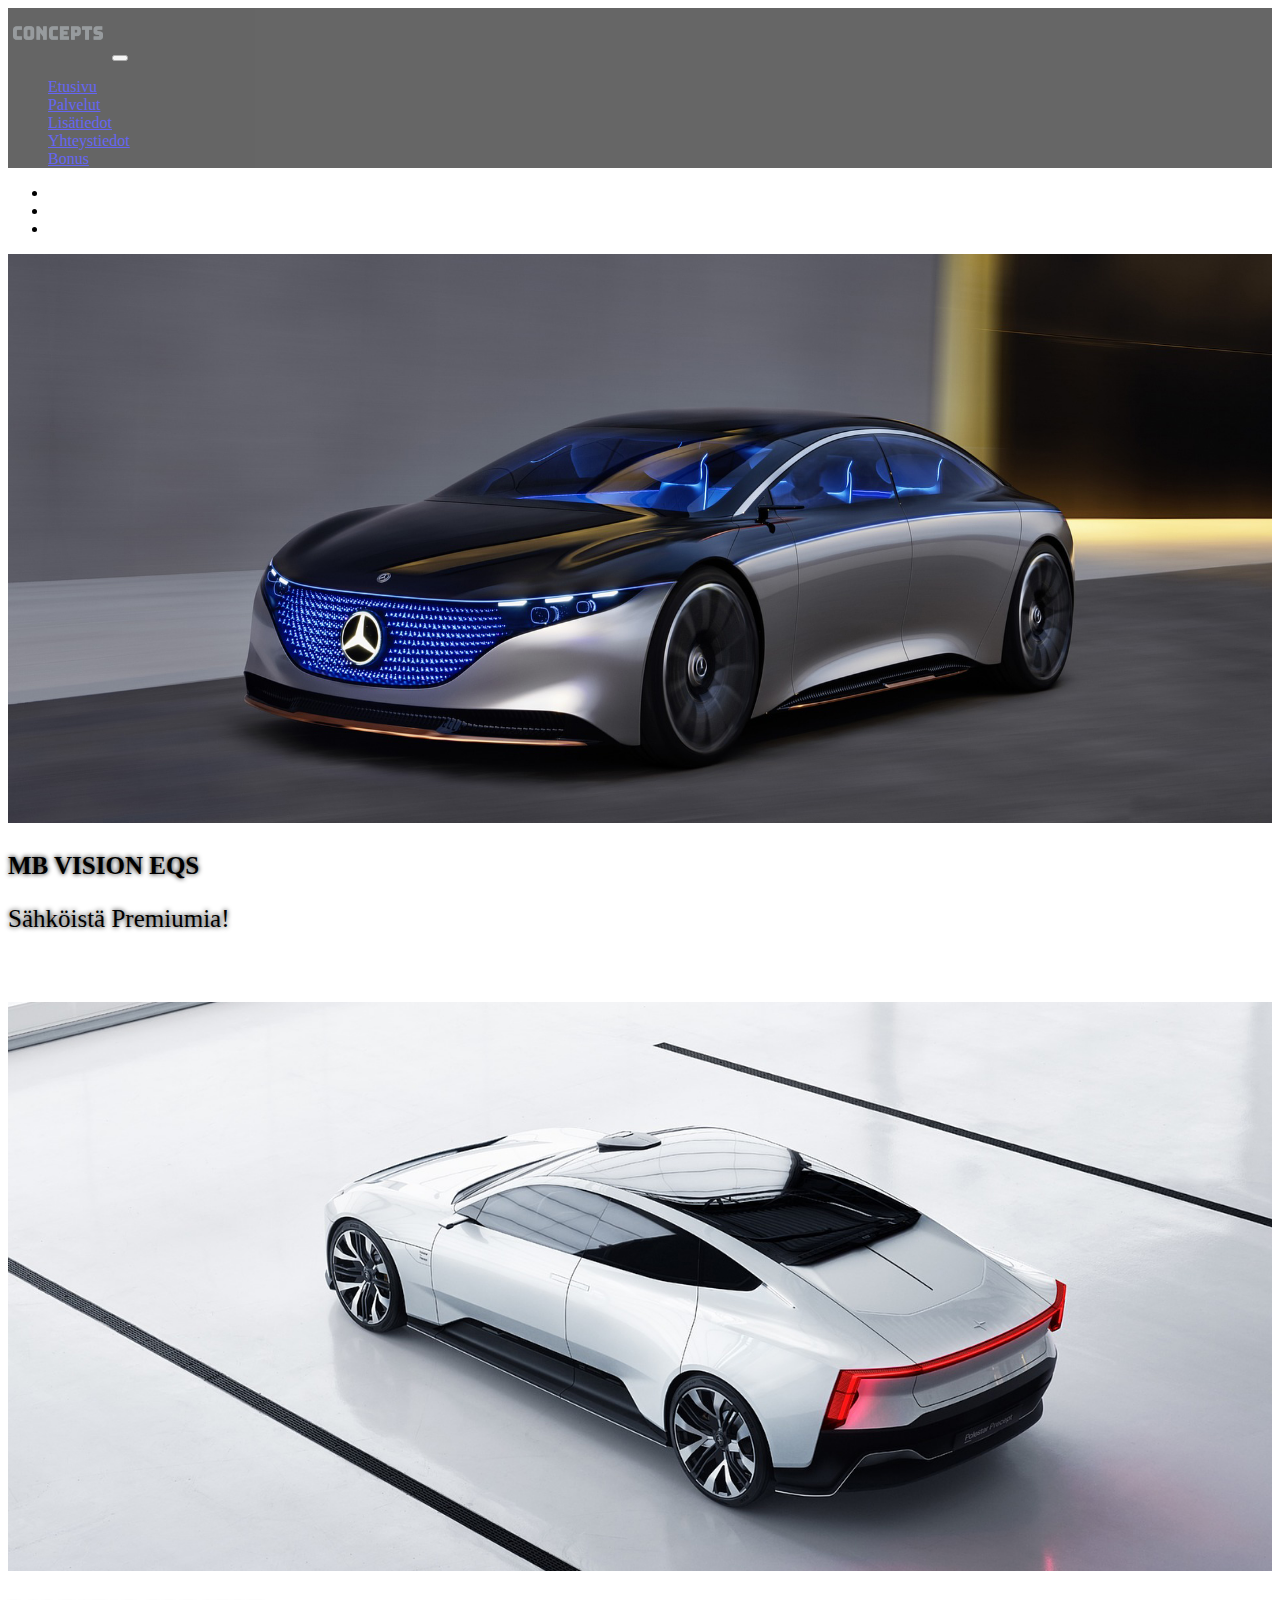
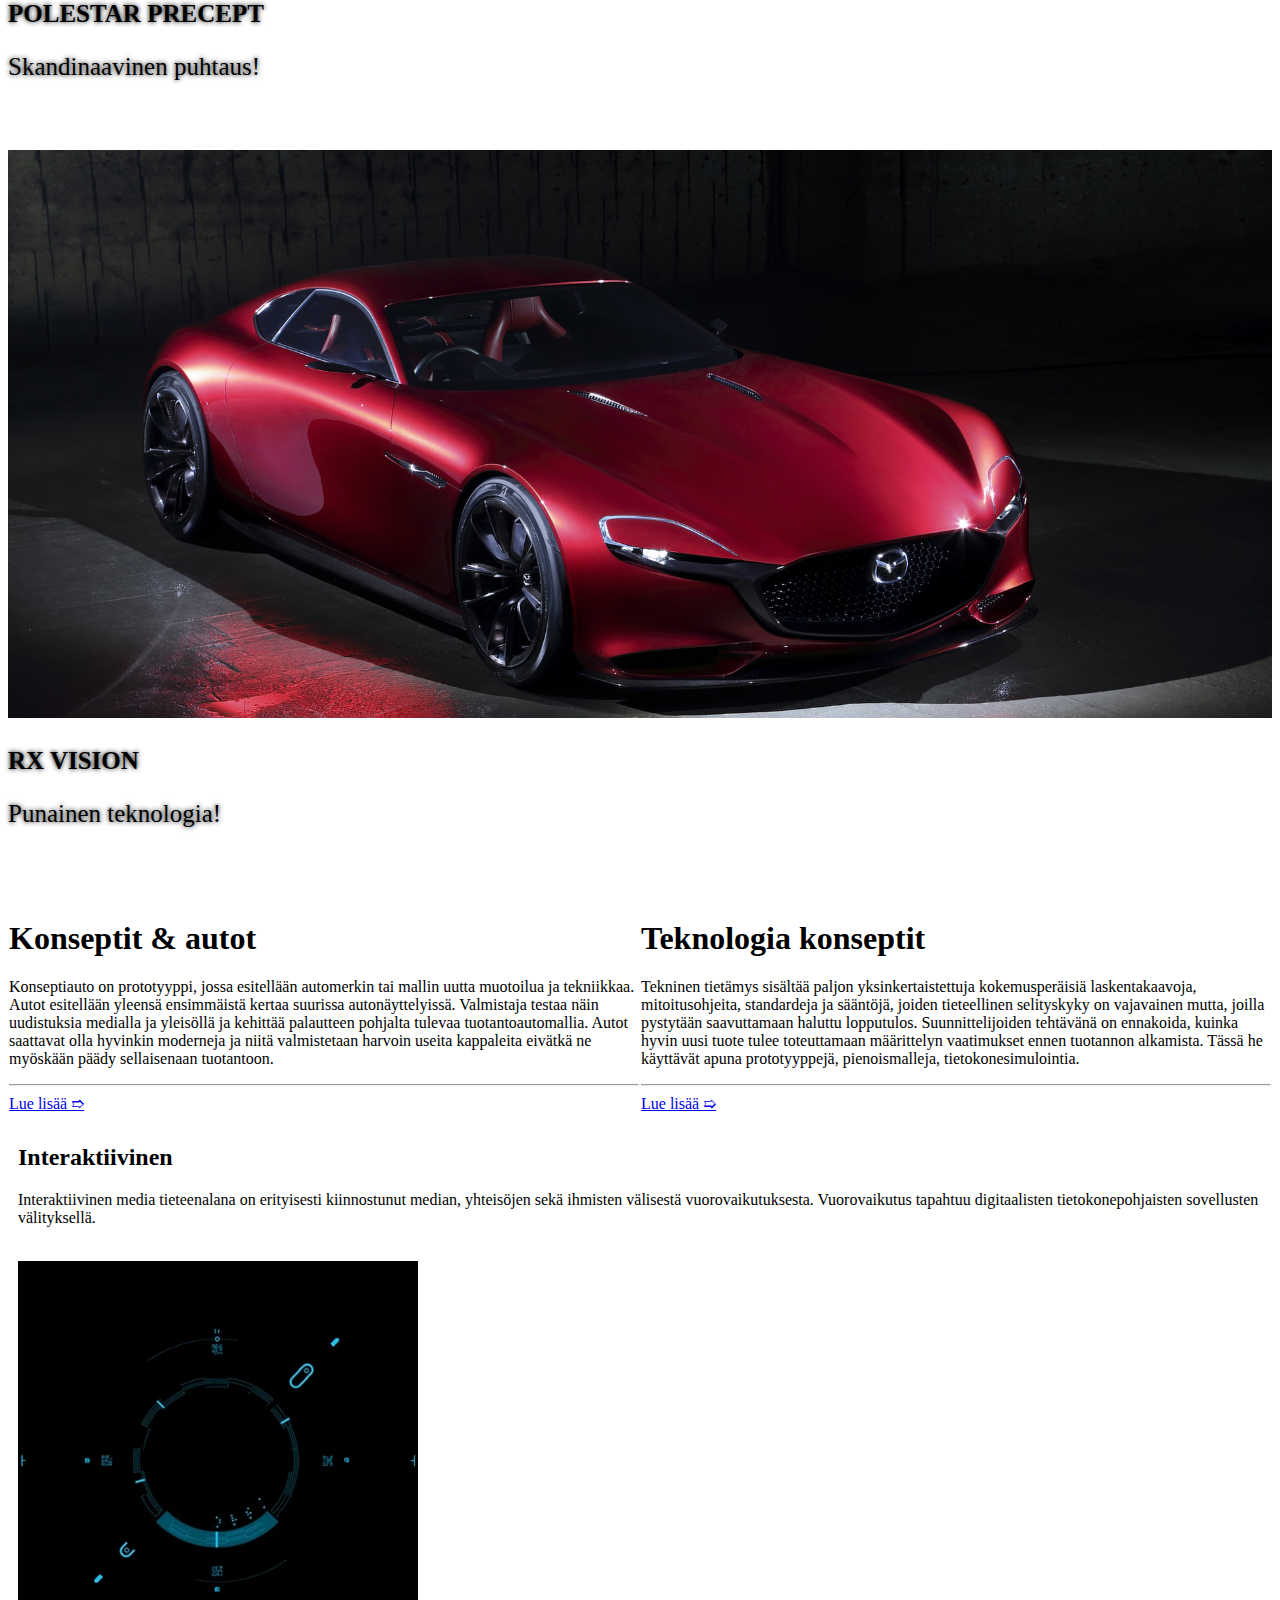
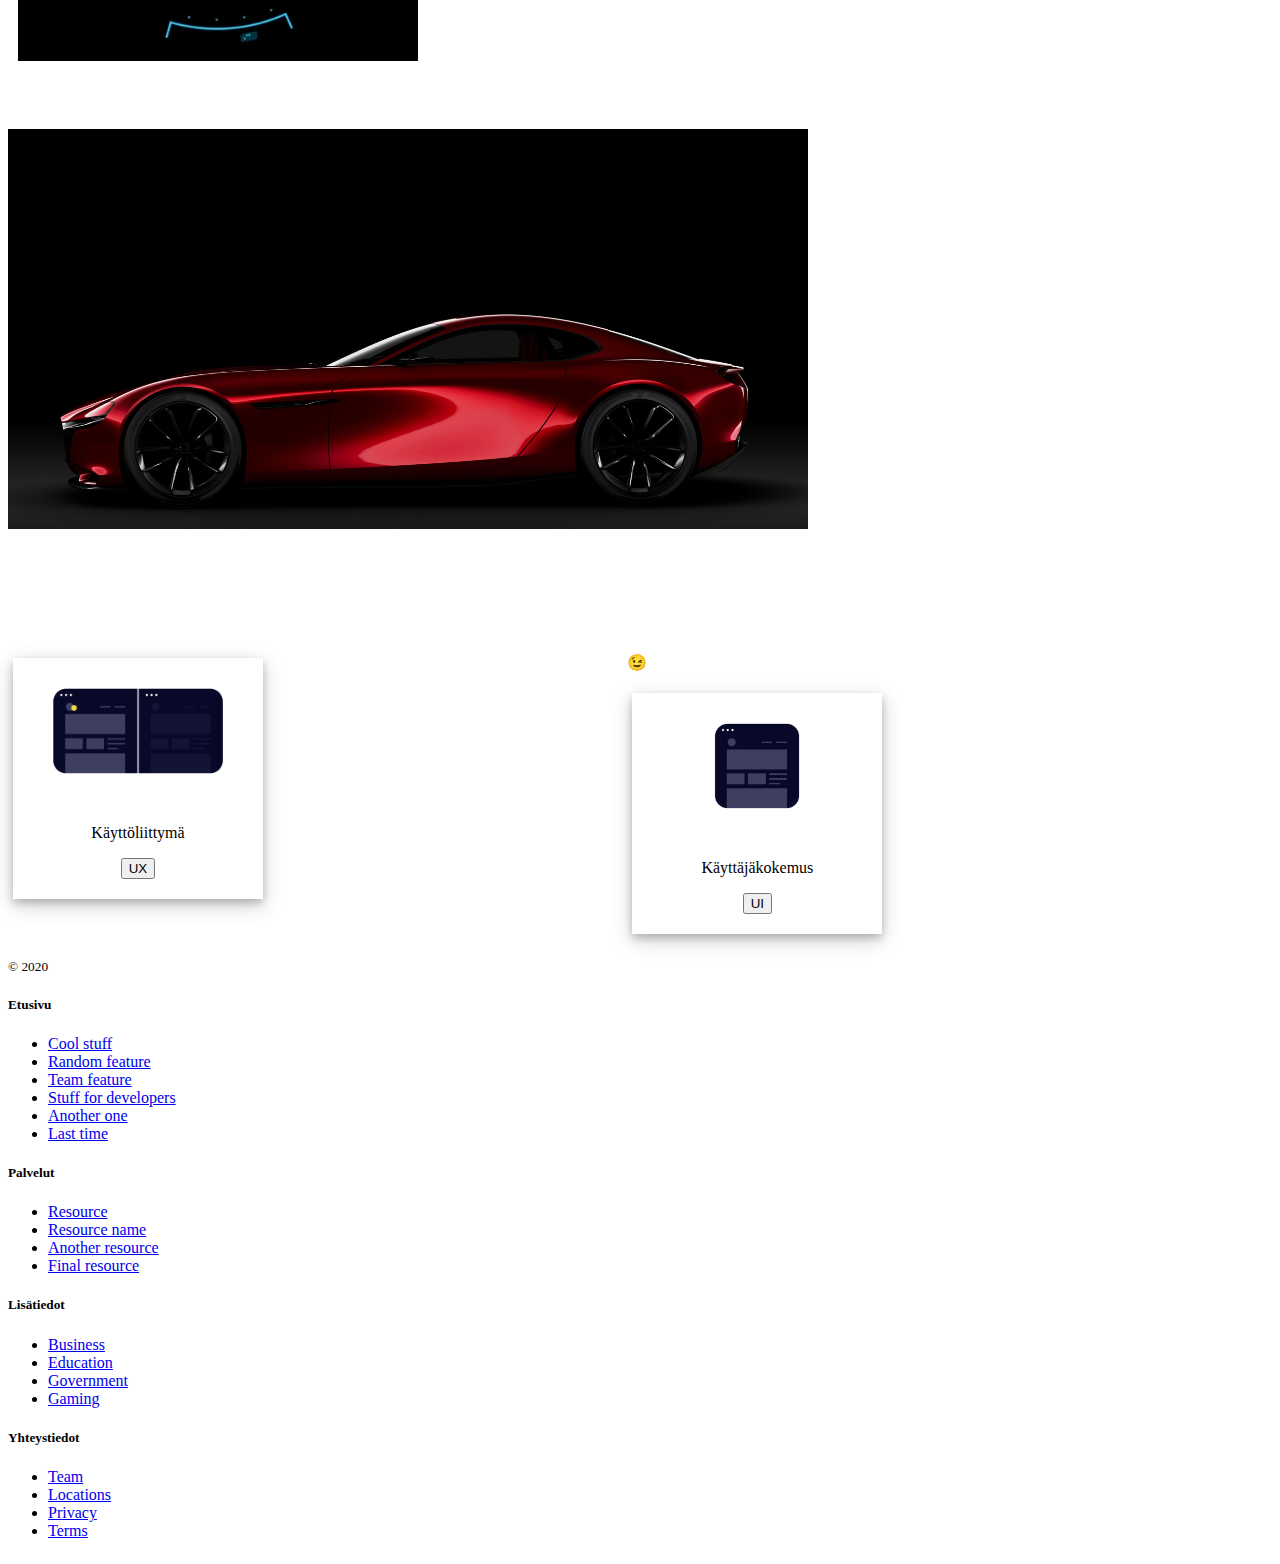
==== commit ec1b1e9a: "-" ====
--- a/etusivu.html
+++ b/etusivu.html
@@ -50,21 +50,21 @@
       <img src="mercedes-benz_vision_eqs_1600x1200.jpg" alt="EQS" >
       <div class="carousel-caption">
         <h3>MB VISION EQS</h3>
-        <p>We had such a great time in LA!</p>
+        <p>Sähköistä Premiumia!</p>
       </div>   
     </div>
     <div class="carousel-item">
       <img src="2020_polestar_precept_concept_1600x1200.jpg" alt="polestar" >
       <div class="carousel-caption">
         <h3>POLESTAR PRECEPT</h3>
-        <p>Thank you, Chicago!</p>
+        <p>Skandinaavinen puhtaus!</p>
       </div>   
     </div>
     <div class="carousel-item">
       <img src="2015_mazda_rx-vision_concept_1920x1080.jpg" alt="RX">
       <div class="carousel-caption">
         <h3>RX VISION</h3>
-        <p>We love the Big Apple!</p>
+        <p>Punainen teknologia!</p>
       </div>   
     </div>
   </div>
--- a/styles-etusivu.css
+++ b/styles-etusivu.css
@@ -42,7 +42,7 @@
 	height:150px;
 	font-size: 25px;
 	font-style: bold; 
-	text-shadow: 0 0 25px #000000;
+	text-shadow: 0 0 5px #000000;
 } 
   
 .carousel{
